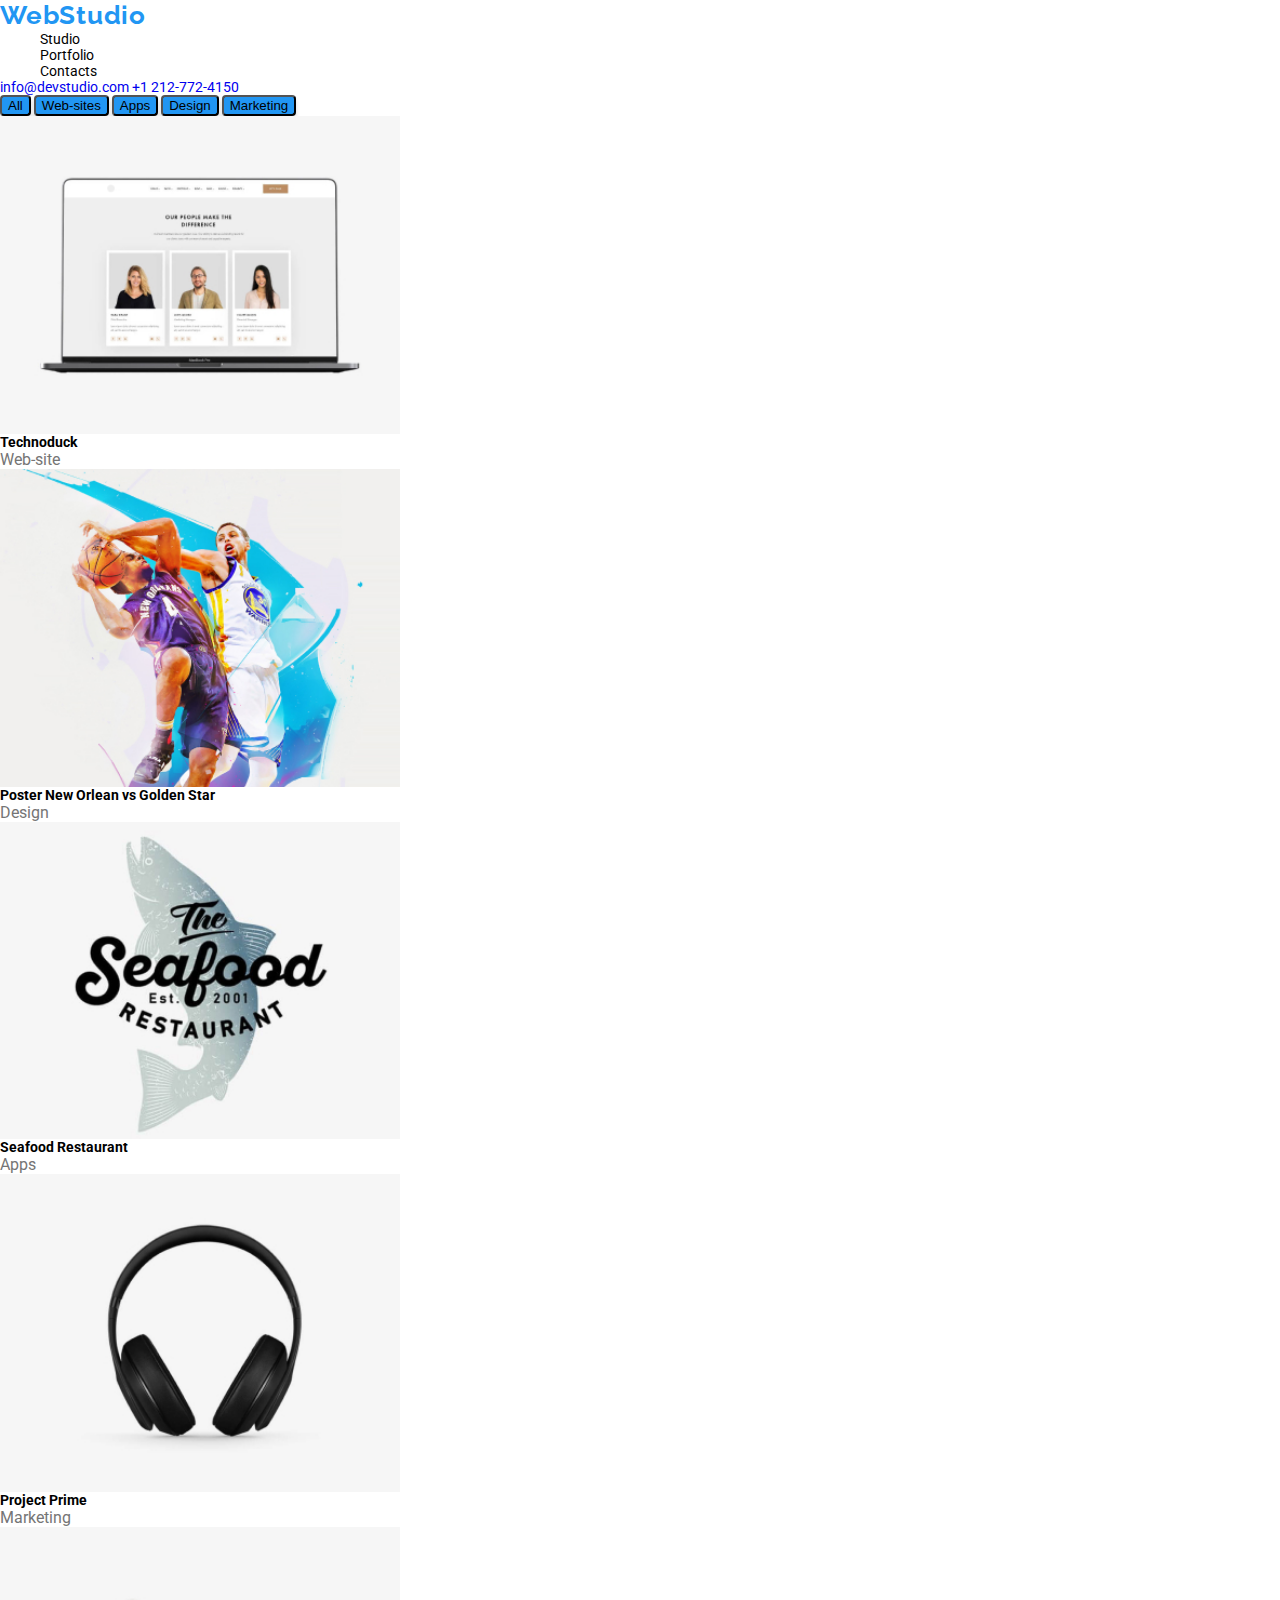
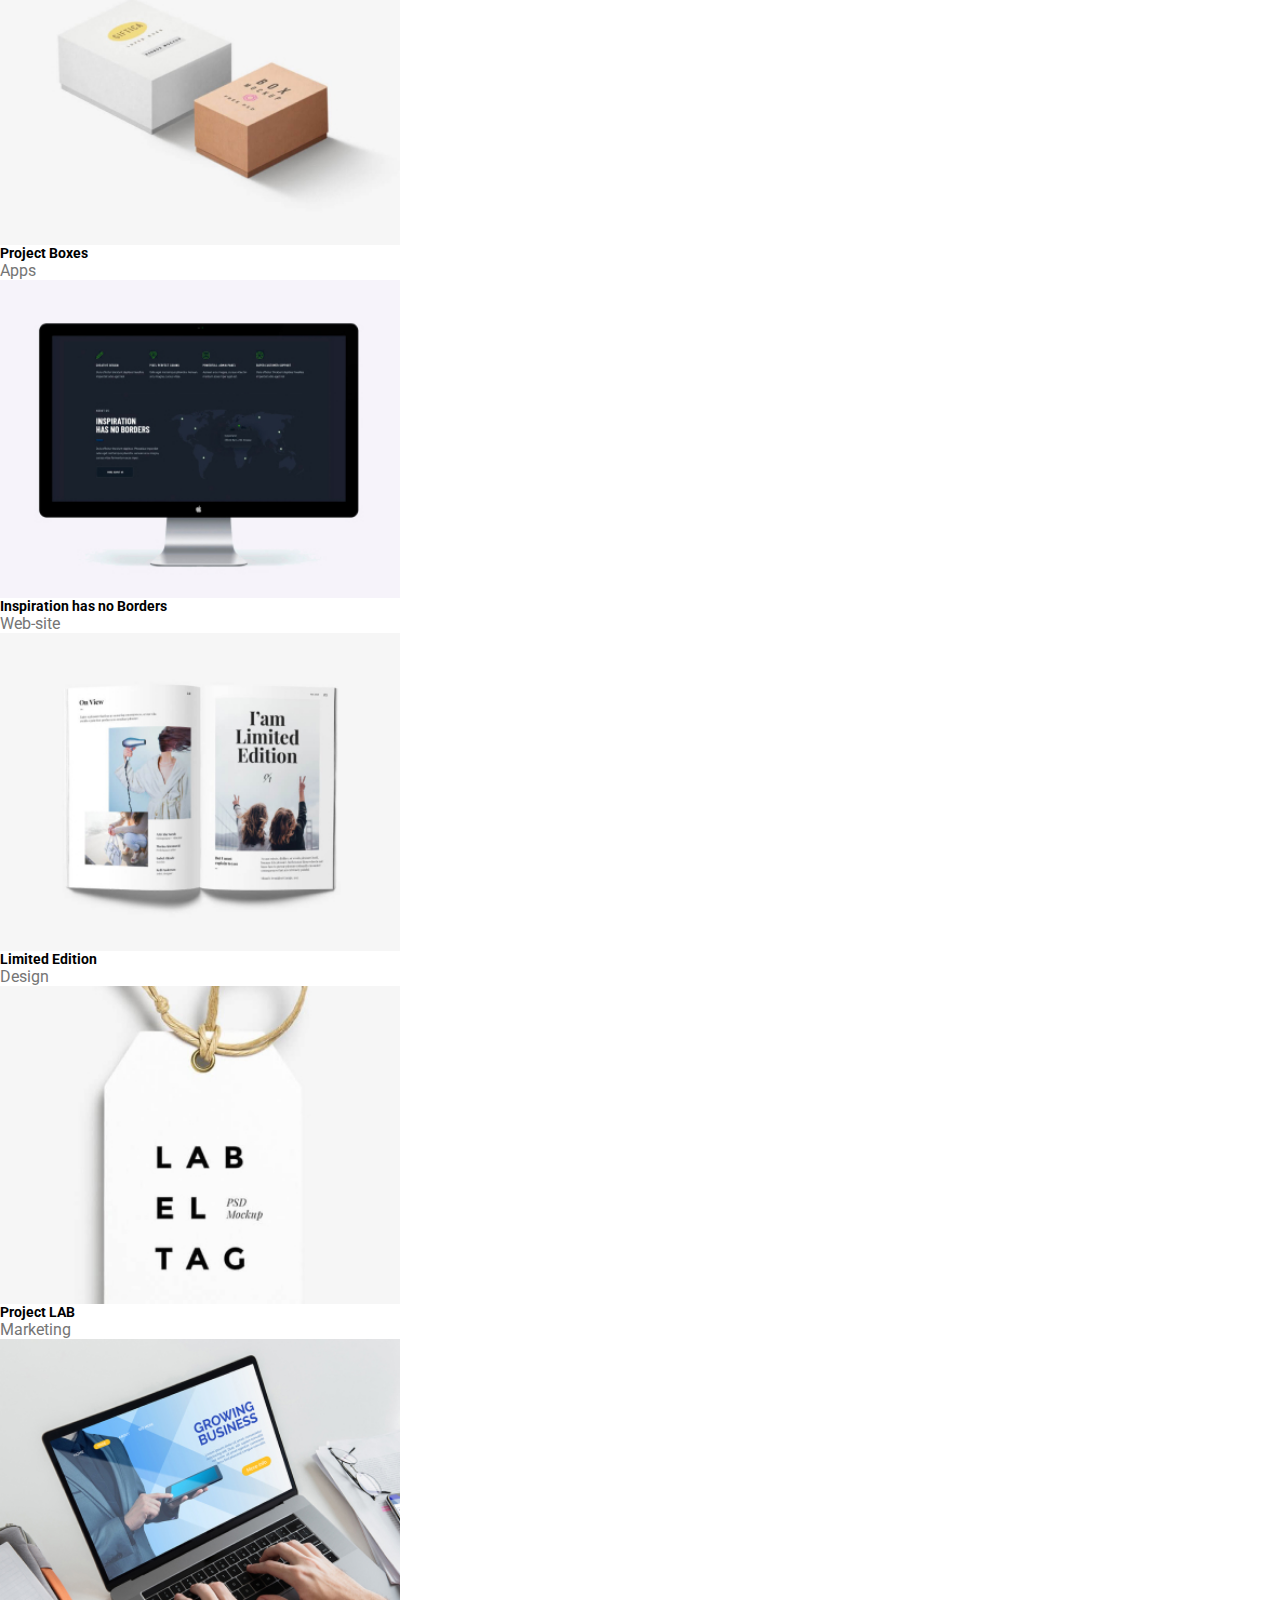
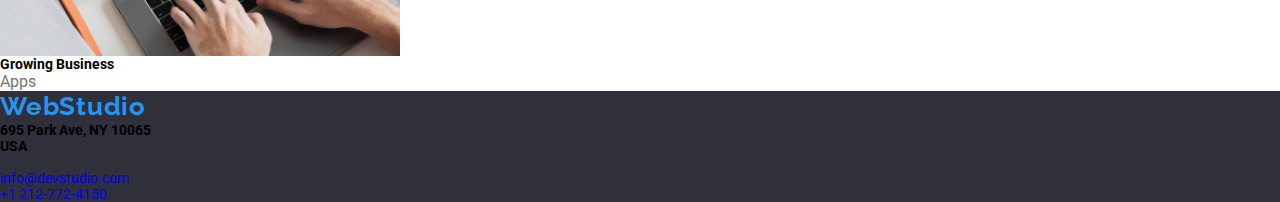
==== portfolio.html @ 4cac19c1 "homework2done" ====
<!DOCTYPE html>
<html lang="en">
  <head>
    <meta charset="UTF-8" />
    <meta http-equiv="X-UA-Compatible" content="IE=edge" />
    <meta name="viewport" content="width=device-width, initial-scale=1.0" />
    <link rel="stylesheet" href="style.css" />
    <title>Homework Project</title>
  </head>
  <body>
    <!--SECTION PORTFOLIO-->
    <header>
      <h3 class="logo">WebStudio</h3>
      <nav>
        <ul>
          <li><a href="studio.html"></a>Studio</li>
          <li><a href="portfolio.html"></a>Portfolio</li>
          <li><a href="contacts.html"></a>Contacts</li>
        </ul>
      </nav>
      <a href="mailto:info@devstudio.com">info@devstudio.com</a>
      <a href="tel:+12127724150">+1 212-772-4150</a>
    </header>
    <section>
      <div>
        <button>All</button>
        <button>Web-sites</button>
        <button>Apps</button>
        <button>Design</button>
        <button>Marketing</button>
      </div>
      <div>
        <img
          src="images/gallery1.jpg"
          alt="three people"
          width="400px"
          height="400px"
        />
        <h4>
          Technoduck<br />
          <span class="description">Web-site</span>
        </h4>
        <img
          src="images/gallery2.jpg"
          alt="two men play basketball"
          width="400px"
          height="400px"
        />
        <h4>
          Poster New Orlean vs Golden Star<br />
          <span class="description">Design</span>
        </h4>
        <img
          src="images/gallery3.jpg"
          alt="loggo Restaurant"
          width="400px"
          height="400px"
        />
        <h4>
          Seafood Restaurant <br />
          <span class="description">Apps</span>
        </h4>
        <img
          src="images/gallery4.jpg"
          alt="headphones"
          width="400px"
          height="400px"
        />
        <h4>
          Project Prime <br />
          <span class="description">Marketing</span>
        </h4>
        <img
          src="images/gallery5.jpg"
          alt="boxes"
          width="400px"
          height="400px"
        />
        <h4>
          Project Boxes <br />
          <span class="description">Apps</span>
        </h4>
        <img
          src="images/gallery6.jpg"
          alt="apple monitor"
          width="400px"
          height="400px"
        />
        <h4>
          Inspiration has no Borders<br />
          <span class="description">Web-site</span>
        </h4>
        <img
          src="images/gallery7.jpg"
          alt="open book"
          width="400px"
          height="400px"
        />
        <h4>
          Limited Edition<br />
          <span class="description">Design</span>
        </h4>
        <img
          src="images/gallery8.jpg"
          alt="label"
          width="400px"
          height="400px"
        />
        <h4>
          Project LAB<br />
          <span class="description">Marketing</span>
        </h4>
        <img
          src="images/gallery9.jpg"
          alt="a man types on his laptop"
          width="400px"
          height="400px"
        />
        <h4>
          Growing Business<br />
          <span class="description">Apps</span>
        </h4>
      </div>
    </section>

    <!--SECTION FOOTER-->
    <footer>
      <h3 class="logo">WebStudio</h3>
      <h4>
        695 Park Ave, NY 10065 <br />
        USA
      </h4>
      <br />
      <a href="mailto:info@devstudio.com">info@devstudio.com</a><br />
      <a href="tel:+12127724150">+1 212-772-4150</a>
    </footer>
  </body>
</html>
---- style.css ----
@import url("https://fonts.googleapis.com/css2?family=Raleway:wght@700&family=Roboto:wght@500&display=swap");

body {
  font-family: "Roboto", "sans-serif";
  font-weight: 400;
  font-size: 14px;
}

* {
  margin: 0;
}

img {
  display: block;
  max-width: 100%;
  height: auto;
}

a {
  text-decoration: none;
}

.logo {
  font-family: "Raleway";
  font-style: normal;
  font-weight: 700;
  font-size: 26px;
  line-height: 31px;
  letter-spacing: 0.03em;
  color: #2196f3;
}

.nav-bar {
  background: #2f303a;
}

li {
  list-style: none;
}

p {
  font-weight: 400;
  font-size: 14px;
  line-height: 24px;
  letter-spacing: 0.03em;
  color: #757575;
}

.title {
  font-size: 44px;
  line-height: 60px;
  text-align: center;
  letter-spacing: 0.06em;
  text-transform: uppercase;
  color: #ffffff;
}

button {
  background: #2196f3;
  box-shadow: 0px 4px 4px rgba(0, 0, 0, 0.15);
  border-radius: 4px;
}

footer {
  background: #2f303a;
}

.description {
  font-weight: 400;
  font-size: 16px;
  line-height: 19px;
  text-align: center;
  /* letter-spacing: 0.03em; */
  color: #757575;
}
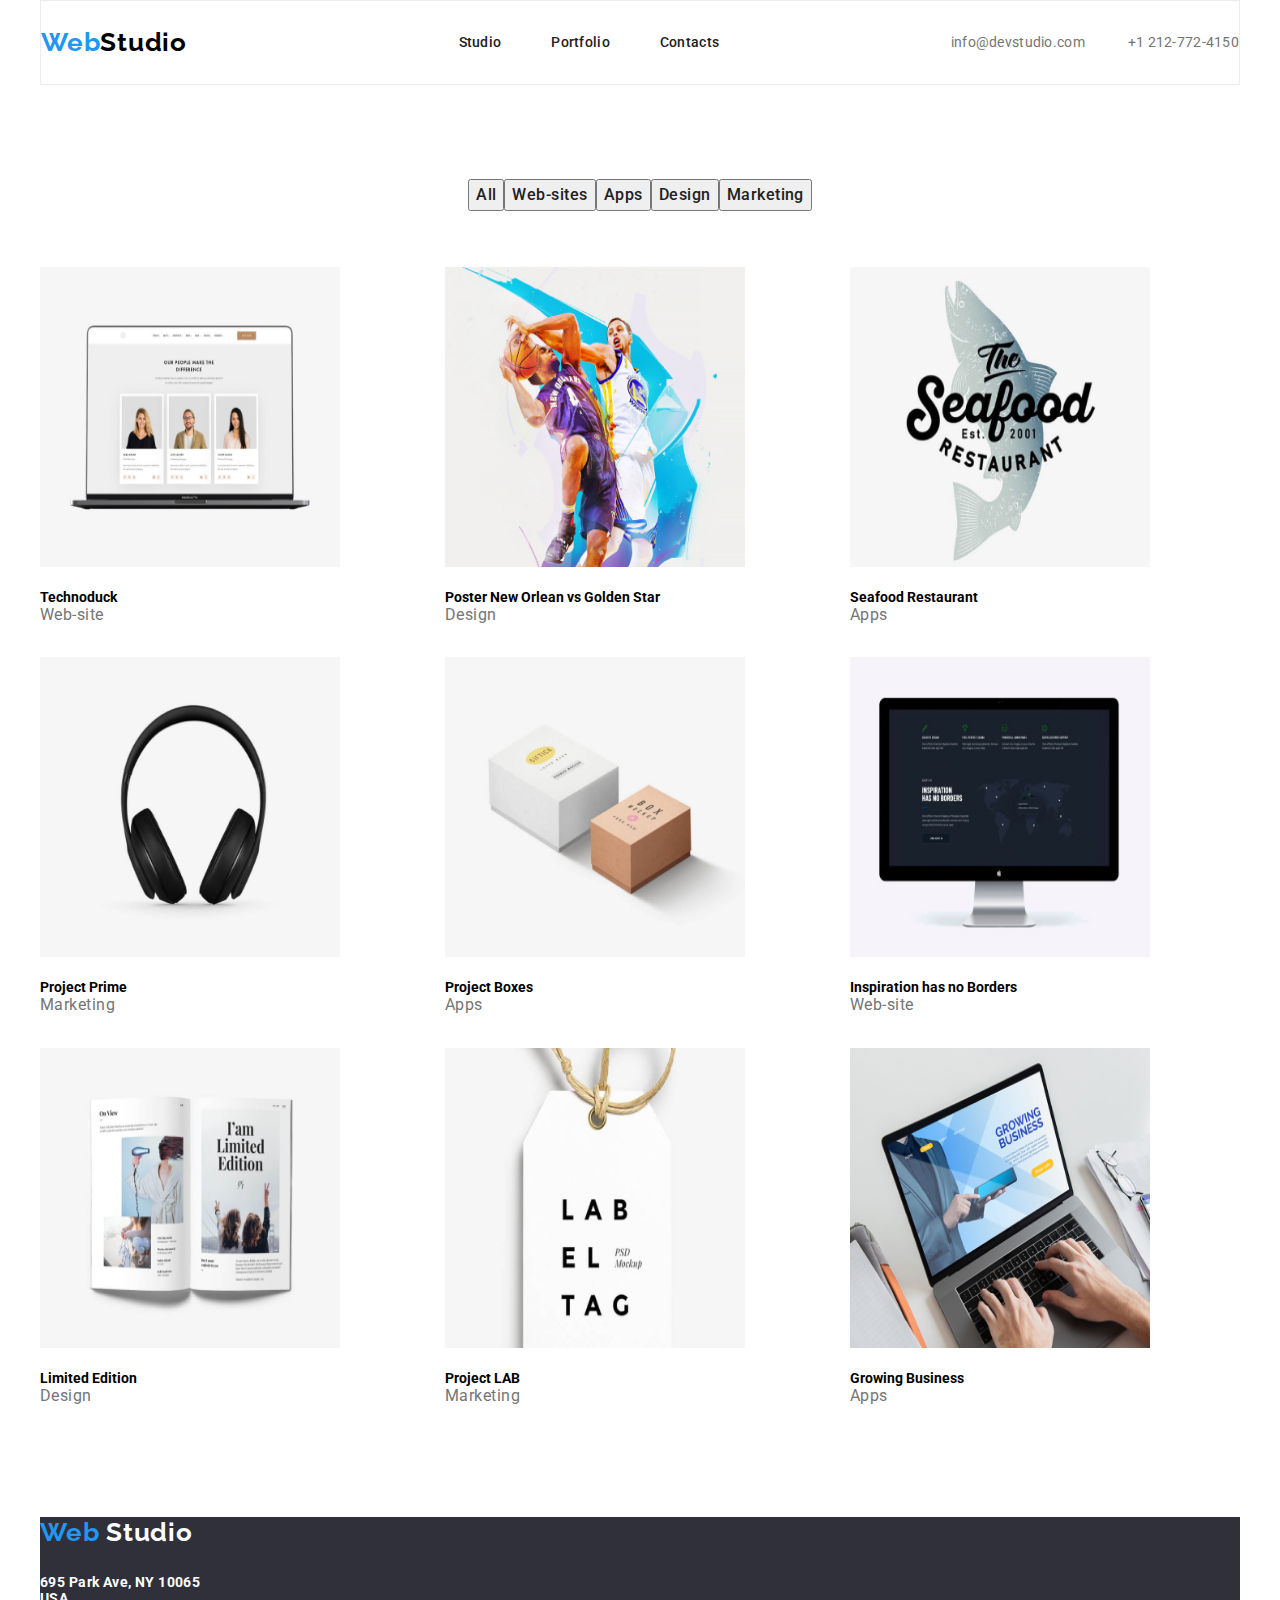
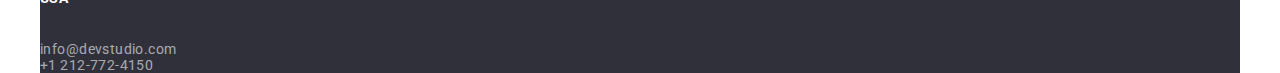
==== commit c70b7411: "homework3" ====
--- a/portfolio.html
+++ b/portfolio.html
@@ -4,135 +4,169 @@
     <meta charset="UTF-8" />
     <meta http-equiv="X-UA-Compatible" content="IE=edge" />
     <meta name="viewport" content="width=device-width, initial-scale=1.0" />
-    <link rel="stylesheet" href="style.css" />
+    <link
+      rel="stylesheet"
+      href="https://cdnjs.cloudflare.com/ajax/libs/modern-normalize/1.1.0/modern-normalize.min.css"
+    />
+    <link rel="stylesheet" href="css/styles.css" />
     <title>Homework Project</title>
   </head>
   <body>
-    <!--SECTION PORTFOLIO-->
-    <header>
-      <h3 class="logo">WebStudio</h3>
-      <nav>
-        <ul>
-          <li><a href="studio.html"></a>Studio</li>
-          <li><a href="portfolio.html"></a>Portfolio</li>
-          <li><a href="contacts.html"></a>Contacts</li>
-        </ul>
-      </nav>
-      <a href="mailto:info@devstudio.com">info@devstudio.com</a>
-      <a href="tel:+12127724150">+1 212-772-4150</a>
-    </header>
-    <section>
-      <div>
-        <button>All</button>
-        <button>Web-sites</button>
-        <button>Apps</button>
-        <button>Design</button>
-        <button>Marketing</button>
-      </div>
-      <div>
-        <img
-          src="images/gallery1.jpg"
-          alt="three people"
-          width="400px"
-          height="400px"
-        />
-        <h4>
-          Technoduck<br />
-          <span class="description">Web-site</span>
+    <!--HEADER-->
+    <div class="container">
+      <header class="global-header">
+        <h3 class="logo"><span class="web-studio">Web</span>Studio</h3>
+        <nav class="main-navigation">
+          <ul class="link-bar">
+            <li><a href="studio.html">Studio</a></li>
+            <li><a href="portfolio.html">Portfolio</a></li>
+            <li><a href="contacts.html">Contacts</a></li>
+          </ul>
+        </nav>
+        <div class="nav-bar-right">
+          <a href="mailto:info@devstudio.com">info@devstudio.com</a>
+          <a href="tel:+12127724150" class="phone">+1 212-772-4150</a>
+        </div>
+      </header>
+    </div>
+    <!--SECTION MAIN-->
+    <div class="container">
+      <main>
+        <div class="main-portfolio">
+          <button class="btn">All</button>
+          <button class="btn">Web-sites</button>
+          <button class="btn">Apps</button>
+          <button class="btn">Design</button>
+          <button class="btn">Marketing</button>
+        </div>
+        <div class="main-images-portfolio">
+          <div>
+            <img
+              src="images/gallery1.jpg"
+              alt="three people"
+              width="300px"
+              height="300px"
+              class="our-images"
+            />
+            <h4>
+              Technoduck<br />
+              <span class="description">Web-site</span>
+            </h4>
+          </div>
+          <div>
+            <img
+              src="images/gallery2.jpg"
+              alt="two men play basketball"
+              width="300px"
+              height="300px"
+            />
+            <h4>
+              Poster New Orlean vs Golden Star<br />
+              <span class="description">Design</span>
+            </h4>
+          </div>
+          <div>
+            <img
+              src="images/gallery3.jpg"
+              alt="loggo restaurant"
+              width="300px"
+              height="300px"
+            />
+            <h4>
+              Seafood Restaurant <br />
+              <span class="description">Apps</span>
+            </h4>
+          </div>
+          <div>
+            <img
+              src="images/gallery4.jpg"
+              alt="headphones"
+              width="300px"
+              height="300px"
+            />
+            <h4>
+              Project Prime <br />
+              <span class="description">Marketing</span>
+            </h4>
+          </div>
+          <div>
+            <img
+              src="images/gallery5.jpg"
+              alt="boxes"
+              width="300px"
+              height="300px"
+            />
+            <h4>
+              Project Boxes <br />
+              <span class="description">Apps</span>
+            </h4>
+          </div>
+          <div>
+            <img
+              src="images/gallery6.jpg"
+              alt="apple monitor"
+              width="300px"
+              height="300px"
+            />
+            <h4>
+              Inspiration has no Borders<br />
+              <span class="description">Web-site</span>
+            </h4>
+          </div>
+          <div>
+            <img
+              src="images/gallery7.jpg"
+              alt="open book"
+              width="300px"
+              height="300px"
+            />
+            <h4>
+              Limited Edition<br />
+              <span class="description">Design</span>
+            </h4>
+          </div>
+          <div>
+            <img
+              src="images/gallery8.jpg"
+              alt="label"
+              width="300px"
+              height="300px"
+            />
+            <h4>
+              Project LAB<br />
+              <span class="description">Marketing</span>
+            </h4>
+          </div>
+          <div>
+            <img
+              src="images/gallery9.jpg"
+              alt="a man types on his laptop"
+              width="300px"
+              height="300px"
+            />
+            <h4>
+              Growing Business<br />
+              <span class="description">Apps</span>
+            </h4>
+          </div>
+        </div>
+      </main>
+    </div>
+    <!--SECTION FOOTER-->
+    <div class="container">
+      <footer class="footer">
+        <h3 class="logo">
+          <span class="web-studio">Web</span>
+          <span class="studio-footer">Studio</span>
+        </h3>
+        <h4 class="adress">
+          695 Park Ave, NY 10065 <br />
+          USA
         </h4>
-        <img
-          src="images/gallery2.jpg"
-          alt="two men play basketball"
-          width="400px"
-          height="400px"
-        />
-        <h4>
-          Poster New Orlean vs Golden Star<br />
-          <span class="description">Design</span>
-        </h4>
-        <img
-          src="images/gallery3.jpg"
-          alt="loggo Restaurant"
-          width="400px"
-          height="400px"
-        />
-        <h4>
-          Seafood Restaurant <br />
-          <span class="description">Apps</span>
-        </h4>
-        <img
-          src="images/gallery4.jpg"
-          alt="headphones"
-          width="400px"
-          height="400px"
-        />
-        <h4>
-          Project Prime <br />
-          <span class="description">Marketing</span>
-        </h4>
-        <img
-          src="images/gallery5.jpg"
-          alt="boxes"
-          width="400px"
-          height="400px"
-        />
-        <h4>
-          Project Boxes <br />
-          <span class="description">Apps</span>
-        </h4>
-        <img
-          src="images/gallery6.jpg"
-          alt="apple monitor"
-          width="400px"
-          height="400px"
-        />
-        <h4>
-          Inspiration has no Borders<br />
-          <span class="description">Web-site</span>
-        </h4>
-        <img
-          src="images/gallery7.jpg"
-          alt="open book"
-          width="400px"
-          height="400px"
-        />
-        <h4>
-          Limited Edition<br />
-          <span class="description">Design</span>
-        </h4>
-        <img
-          src="images/gallery8.jpg"
-          alt="label"
-          width="400px"
-          height="400px"
-        />
-        <h4>
-          Project LAB<br />
-          <span class="description">Marketing</span>
-        </h4>
-        <img
-          src="images/gallery9.jpg"
-          alt="a man types on his laptop"
-          width="400px"
-          height="400px"
-        />
-        <h4>
-          Growing Business<br />
-          <span class="description">Apps</span>
-        </h4>
-      </div>
-    </section>
-
-    <!--SECTION FOOTER-->
-    <footer>
-      <h3 class="logo">WebStudio</h3>
-      <h4>
-        695 Park Ave, NY 10065 <br />
-        USA
-      </h4>
-      <br />
-      <a href="mailto:info@devstudio.com">info@devstudio.com</a><br />
-      <a href="tel:+12127724150">+1 212-772-4150</a>
-    </footer>
+        <br />
+        <a href="mailto:info@devstudio.com">info@devstudio.com</a><br />
+        <a href="tel:+12127724150">+1 212-772-4150</a>
+      </footer>
+    </div>
   </body>
 </html>
--- a/css/styles.css
+++ b/css/styles.css
@@ -0,0 +1,246 @@
+@import url("https://fonts.googleapis.com/css2?family=Raleway:wght@700&family=Roboto:wght@400;500;700;900&display=swap");
+
+:root {
+  --text-font-family: "Roboto", sans-serif;
+  --link-color: #212121;
+  --description-color: #757575;
+}
+
+.container {
+  max-width: 1200px;
+  margin: 0 auto;
+}
+
+body {
+  font-family: var(--text-font-family);
+  font-size: 14px;
+}
+
+.global-header {
+  display: flex;
+  align-items: center;
+  justify-content: space-between;
+  background: #ffffff;
+  border: 1px solid #ececec;
+}
+
+.main-navigation .link-bar {
+  display: flex;
+  gap: 50px;
+}
+
+.web-studio {
+  color: #2196f3;
+}
+
+.logo {
+  font-family: "Raleway";
+  font-weight: 700;
+  font-size: 26px;
+  line-height: 31px;
+  letter-spacing: 0.03em;
+}
+
+.hero-section {
+  background: #2f303a;
+  display: flex;
+  flex-direction: column;
+  align-items: center;
+  margin-bottom: 94px;
+}
+
+.global-header .main-navigation a {
+  color: var(--link-color);
+  font-size: 14px;
+  font-weight: 500;
+  line-height: 16px;
+  letter-spacing: 0.02em;
+  text-decoration: none;
+}
+
+.global-header .main-navigation a:hover,
+.global-header .main-navigation a:focus {
+  color: #2196f3;
+}
+
+.main-navigation {
+  display: flex;
+  justify-content: space-between;
+}
+
+.main-description ul {
+  display: flex;
+  justify-content: space-around;
+}
+
+.global-header .nav-bar-right a {
+  color: var(--description-color);
+  letter-spacing: 0.02em;
+  font-size: 14px;
+  line-height: 16px;
+  text-decoration: none;
+}
+
+.global-header .nav-bar-right a:hover,
+.global-header .nav-bar-right a:focus {
+  color: #2196f3;
+}
+
+.main-description h4 {
+  font-weight: 700;
+  font-size: 14px;
+  line-height: 16px;
+  letter-spacing: 0.03em;
+  text-transform: uppercase;
+  color: #212121;
+}
+
+.main-description {
+  margin-top: 94px;
+  margin-bottom: 94px;
+}
+
+.main-images-flex {
+  display: flex;
+  justify-content: space-around;
+}
+
+.main-images li + li {
+  margin-left: 30px;
+}
+
+ul {
+  list-style: none;
+}
+
+h2 {
+  font-weight: 700;
+  font-size: 36px;
+  line-height: 42px;
+  text-align: center;
+  letter-spacing: 0.03em;
+  color: #212121;
+}
+
+p {
+  font-weight: 400;
+  font-size: 14px;
+  line-height: 24px;
+  letter-spacing: 0.03em;
+  color: #757575;
+}
+
+.description {
+  font-weight: 400;
+  font-size: 16px;
+  line-height: 19px;
+  text-align: center;
+  letter-spacing: 0.03em;
+  color: var(--description-color);
+}
+
+.team {
+  font-weight: 500;
+  font-size: 16px;
+  line-height: 19px;
+  text-align: center;
+  letter-spacing: 0.03em;
+  color: #212121;
+}
+
+.our-team {
+  background: #f5f4fa;
+  padding-top: 94px;
+}
+
+.our-team-flex {
+  display: flex;
+  margin-top: 50px;
+  margin-bottom: 94px;
+}
+
+.our-team li + li {
+  margin-left: 30px;
+}
+
+.section-heading {
+  color: #ffffff;
+  font-size: 44px;
+  line-height: 60px;
+  text-align: center;
+  letter-spacing: 0.06em;
+  margin-bottom: 30px;
+  margin-top: 200px;
+}
+
+.main-images-flex {
+  margin-top: 50px;
+  margin-bottom: 94px;
+}
+
+.phone {
+  padding-left: 40px;
+}
+
+.main-btn {
+  line-height: 30px;
+  font-size: 16px;
+  letter-spacing: 0.06em;
+  color: #ffffff;
+  background: #2196f3;
+  border-radius: 4px;
+  padding: 10px 20px;
+  border: unset;
+  margin-bottom: 200px;
+}
+
+.footer {
+  background: #2f303a;
+}
+
+.footer .adress {
+  font-size: 14px;
+  line-height: 16px;
+  letter-spacing: 0.03em;
+  color: #ffffff;
+}
+
+.footer .studio-footer {
+  color: #ffffff;
+}
+
+.footer a {
+  font-size: 14px;
+  line-height: 16px;
+  letter-spacing: 0.03em;
+  color: rgba(255, 255, 255, 0.6);
+  text-decoration: none;
+}
+
+/* Section Portfolio */
+
+.main-portfolio {
+  display: flex;
+  justify-content: center;
+  margin-top: 94px;
+}
+
+.btn {
+  font-weight: 500;
+  font-size: 16px;
+  line-height: 26px;
+  letter-spacing: 0.03em;
+  color: #212121;
+}
+
+.btn:hover {
+  background: #2196f3;
+}
+
+.main-images-portfolio {
+  display: grid;
+  gap: 15px;
+  grid-template-columns: repeat(3, 1fr);
+  margin-top: 56px;
+  margin-bottom: 94px;
+}
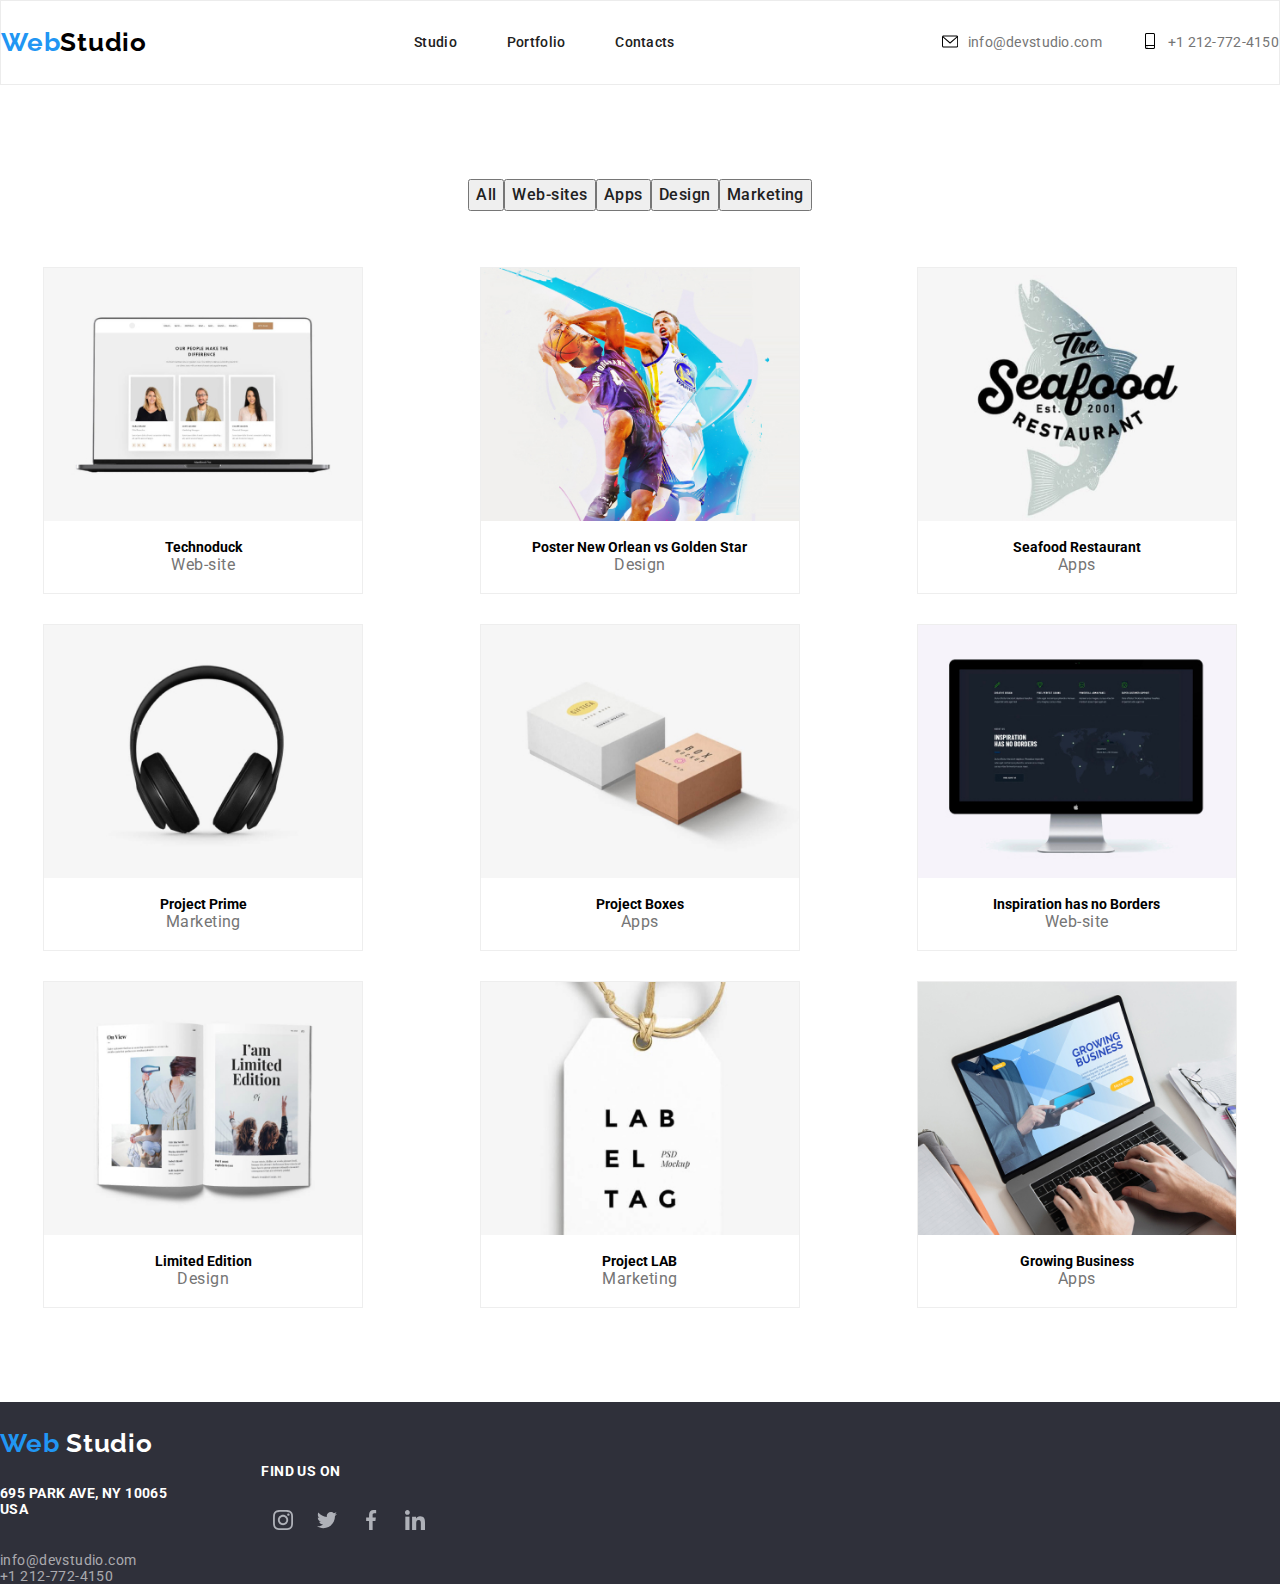
==== commit 461e2add: "homework4" ====
--- a/portfolio.html
+++ b/portfolio.html
@@ -24,8 +24,26 @@
           </ul>
         </nav>
         <div class="nav-bar-right">
-          <a href="mailto:info@devstudio.com">info@devstudio.com</a>
-          <a href="tel:+12127724150" class="phone">+1 212-772-4150</a>
+          <div class="nav-bar-right-mail">
+            <div class="mail-right">
+              <svg class="icon-mail">
+                <use href="./icons/symbol-defs.svg#icon-mail"></use>
+              </svg>
+            </div>
+            <div>
+              <a href="mailto:info@devstudio.com">info@devstudio.com</a>
+            </div>
+          </div>
+          <div class="nav-bar-right-phone">
+            <div>
+              <svg class="icon-mail">
+                <use href="./icons/symbol-defs.svg#icon-phone"></use>
+              </svg>
+            </div>
+            <div class="right-phone">
+              <a href="tel:+12127724150" class="phone">+1 212-772-4150</a>
+            </div>
+          </div>
         </div>
       </header>
     </div>
@@ -40,111 +58,93 @@
           <button class="btn">Marketing</button>
         </div>
         <div class="main-images-portfolio">
-          <div>
+          <div class="card">
             <img
+              class="card-images"
               src="images/gallery1.jpg"
               alt="three people"
-              width="300px"
-              height="300px"
-              class="our-images"
             />
-            <h4>
+            <h4 class="card-heading">
               Technoduck<br />
               <span class="description">Web-site</span>
             </h4>
           </div>
-          <div>
+          <div class="card">
             <img
+              class="card-images"
               src="images/gallery2.jpg"
               alt="two men play basketball"
-              width="300px"
-              height="300px"
             />
-            <h4>
+            <h4 class="card-heading">
               Poster New Orlean vs Golden Star<br />
               <span class="description">Design</span>
             </h4>
           </div>
-          <div>
+          <div class="card">
             <img
+              class="card-images"
               src="images/gallery3.jpg"
               alt="loggo restaurant"
-              width="300px"
-              height="300px"
             />
-            <h4>
+            <h4 class="card-heading">
               Seafood Restaurant <br />
               <span class="description">Apps</span>
             </h4>
           </div>
-          <div>
+          <div class="card">
             <img
+              class="card-images"
               src="images/gallery4.jpg"
               alt="headphones"
-              width="300px"
-              height="300px"
             />
-            <h4>
+            <h4 class="card-heading">
               Project Prime <br />
               <span class="description">Marketing</span>
             </h4>
           </div>
-          <div>
-            <img
-              src="images/gallery5.jpg"
-              alt="boxes"
-              width="300px"
-              height="300px"
-            />
-            <h4>
+          <div class="card">
+            <img class="card-images" src="images/gallery5.jpg" alt="boxes" />
+            <h4 class="card-heading">
               Project Boxes <br />
               <span class="description">Apps</span>
             </h4>
           </div>
-          <div>
+          <div class="card">
             <img
+              class="card-images"
               src="images/gallery6.jpg"
               alt="apple monitor"
-              width="300px"
-              height="300px"
             />
-            <h4>
+            <h4 class="card-heading">
               Inspiration has no Borders<br />
               <span class="description">Web-site</span>
             </h4>
           </div>
-          <div>
+          <div class="card">
             <img
+              class="card-images"
               src="images/gallery7.jpg"
               alt="open book"
-              width="300px"
-              height="300px"
             />
-            <h4>
+            <h4 class="card-heading">
               Limited Edition<br />
               <span class="description">Design</span>
             </h4>
           </div>
-          <div>
-            <img
-              src="images/gallery8.jpg"
-              alt="label"
-              width="300px"
-              height="300px"
-            />
-            <h4>
+          <div class="card">
+            <img class="card-images" src="images/gallery8.jpg" alt="label" />
+            <h4 class="card-heading">
               Project LAB<br />
               <span class="description">Marketing</span>
             </h4>
           </div>
-          <div>
+          <div class="card">
             <img
+              class="card-images"
               src="images/gallery9.jpg"
               alt="a man types on his laptop"
-              width="300px"
-              height="300px"
             />
-            <h4>
+            <h4 class="card-heading">
               Growing Business<br />
               <span class="description">Apps</span>
             </h4>
@@ -155,17 +155,44 @@
     <!--SECTION FOOTER-->
     <div class="container">
       <footer class="footer">
-        <h3 class="logo">
-          <span class="web-studio">Web</span>
-          <span class="studio-footer">Studio</span>
-        </h3>
-        <h4 class="adress">
-          695 Park Ave, NY 10065 <br />
-          USA
-        </h4>
-        <br />
-        <a href="mailto:info@devstudio.com">info@devstudio.com</a><br />
-        <a href="tel:+12127724150">+1 212-772-4150</a>
+        <div class="adress-footer">
+          <h3 class="logo">
+            <span class="web-studio">Web</span>
+            <span class="studio-footer">Studio</span>
+          </h3>
+          <h4 class="adress">
+            695 Park Ave, NY 10065 <br />
+            USA
+          </h4>
+          <br />
+          <a href="mailto:info@devstudio.com">info@devstudio.com</a><br />
+          <a href="tel:+12127724150">+1 212-772-4150</a>
+        </div>
+        <div class="social">
+          <h4>Find us on</h4>
+          <div class="icons-list-footer">
+            <a href="http://instagram.com" class="icon" aria-label="instagram">
+              <svg>
+                <use href="./icons/symbol-defs.svg#icon-instagram"></use>
+              </svg>
+            </a>
+            <a href="http://twitter.com" class="icon" aria-label="twitter">
+              <svg>
+                <use href="./icons/symbol-defs.svg#icon-twitter"></use>
+              </svg>
+            </a>
+            <a href="http://facebook.com" class="icon" aria-label="facebook">
+              <svg>
+                <use href="./icons/symbol-defs.svg#icon-facebook"></use>
+              </svg>
+            </a>
+            <a href="http://linkedin.com" class="icon" aria-label="linkedin">
+              <svg>
+                <use href="./icons/symbol-defs.svg#icon-linkedin"></use>
+              </svg>
+            </a>
+          </div>
+        </div>
       </footer>
     </div>
   </body>
--- a/css/styles.css
+++ b/css/styles.css
@@ -7,7 +7,7 @@
 }
 
 .container {
-  max-width: 1200px;
+  max-width: 1600px;
   margin: 0 auto;
 }
 
@@ -16,6 +16,7 @@
   font-size: 14px;
 }
 
+/* Section HEADER */
 .global-header {
   display: flex;
   align-items: center;
@@ -63,16 +64,6 @@
   color: #2196f3;
 }
 
-.main-navigation {
-  display: flex;
-  justify-content: space-between;
-}
-
-.main-description ul {
-  display: flex;
-  justify-content: space-around;
-}
-
 .global-header .nav-bar-right a {
   color: var(--description-color);
   letter-spacing: 0.02em;
@@ -86,82 +77,89 @@
   color: #2196f3;
 }
 
-.main-description h4 {
-  font-weight: 700;
-  font-size: 14px;
-  line-height: 16px;
-  letter-spacing: 0.03em;
-  text-transform: uppercase;
-  color: #212121;
-}
-
-.main-description {
-  margin-top: 94px;
-  margin-bottom: 94px;
-}
-
-.main-images-flex {
+.nav-bar-right {
+  display: flex;
+}
+
+.nav-bar-right-mail {
+  display: flex;
+  align-items: center;
+}
+
+.nav-bar-right-phone {
+  display: flex;
+  align-items: center;
+  margin-left: 40px;
+}
+
+.right-phone {
+  margin-left: 10px;
+}
+
+.icons-list {
+  display: flex;
+  gap: 10px;
+  margin-top: 16px;
+  justify-content: center;
+  padding-bottom: 30px;
+}
+
+.nav-bar-right .icon-mail:hover {
+  color: #2196f3;
+}
+
+.icon-mail {
+  height: 16px;
+  width: 16px;
+}
+
+.mail-right {
+  margin-right: 10px;
+}
+
+.icons-list .icon {
+  width: 44px;
+  height: 44px;
+  display: flex;
+  align-items: center;
+  justify-content: center;
+}
+
+.icons-list .icon:hover {
+  border-radius: 50%;
+  background-color: #2196f3;
+}
+
+.icon-regular-customers {
+  border: 1px solid #afb1b8;
+  border-radius: 4px;
+}
+
+.icons-description {
+  border-radius: 4px;
+  background: #f5f4fa;
+}
+
+.icon-customers {
+  width: 170px;
+  height: 92px;
+}
+
+.regular-customers ul {
   display: flex;
   justify-content: space-around;
 }
 
-.main-images li + li {
-  margin-left: 30px;
-}
-
-ul {
-  list-style: none;
-}
-
-h2 {
-  font-weight: 700;
-  font-size: 36px;
-  line-height: 42px;
-  text-align: center;
-  letter-spacing: 0.03em;
-  color: #212121;
-}
-
-p {
-  font-weight: 400;
-  font-size: 14px;
-  line-height: 24px;
-  letter-spacing: 0.03em;
-  color: #757575;
-}
-
-.description {
-  font-weight: 400;
-  font-size: 16px;
-  line-height: 19px;
-  text-align: center;
-  letter-spacing: 0.03em;
-  color: var(--description-color);
-}
-
-.team {
-  font-weight: 500;
-  font-size: 16px;
-  line-height: 19px;
-  text-align: center;
-  letter-spacing: 0.03em;
-  color: #212121;
-}
-
-.our-team {
-  background: #f5f4fa;
+.regular-customers {
   padding-top: 94px;
-}
-
-.our-team-flex {
-  display: flex;
-  margin-top: 50px;
-  margin-bottom: 94px;
-}
-
-.our-team li + li {
-  margin-left: 30px;
-}
+  padding-bottom: 94px;
+}
+.regular-customers .icon-regular-customers:hover {
+  border: 1px solid #2196f3;
+  border-radius: 4px;
+}
+
+/* Section MAIN */
 
 .section-heading {
   color: #ffffff;
@@ -173,15 +171,6 @@
   margin-top: 200px;
 }
 
-.main-images-flex {
-  margin-top: 50px;
-  margin-bottom: 94px;
-}
-
-.phone {
-  padding-left: 40px;
-}
-
 .main-btn {
   line-height: 30px;
   font-size: 16px;
@@ -194,8 +183,99 @@
   margin-bottom: 200px;
 }
 
+.main-description ul {
+  display: flex;
+  justify-content: space-around;
+}
+
+.main-description h4 {
+  font-weight: 700;
+  font-size: 14px;
+  line-height: 16px;
+  letter-spacing: 0.03em;
+  text-transform: uppercase;
+  color: #212121;
+}
+
+.main-description {
+  margin-top: 94px;
+  margin-bottom: 94px;
+}
+
+.main-images-flex {
+  display: flex;
+  justify-content: space-around;
+  margin-top: 50px;
+  margin-bottom: 94px;
+}
+
+ul {
+  list-style: none;
+  padding-inline-start: 0px;
+}
+
+h2 {
+  font-weight: 700;
+  font-size: 36px;
+  line-height: 42px;
+  text-align: center;
+  letter-spacing: 0.03em;
+  color: #212121;
+  margin-bottom: 50px;
+}
+
+p {
+  font-weight: 400;
+  font-size: 14px;
+  line-height: 24px;
+  letter-spacing: 0.03em;
+  color: #757575;
+}
+
+.description {
+  font-weight: 400;
+  font-size: 16px;
+  line-height: 19px;
+  text-align: center;
+  letter-spacing: 0.03em;
+  color: var(--description-color);
+}
+
+.team {
+  font-weight: 500;
+  font-size: 16px;
+  line-height: 19px;
+  text-align: center;
+  letter-spacing: 0.03em;
+  color: #212121;
+}
+
+.our-team {
+  background: #f5f4fa;
+  padding-top: 94px;
+}
+
+.our-team-flex .icons-list svg {
+  width: 20px;
+  height: 20px;
+}
+
+.our-team-flex {
+  display: flex;
+  justify-content: space-around;
+  padding-bottom: 94px;
+}
+
+.our-team li + li {
+  margin-left: 30px;
+}
+
+/* Section FOOTER */
+
 .footer {
   background: #2f303a;
+  display: flex;
+  align-items: center;
 }
 
 .footer .adress {
@@ -215,6 +295,43 @@
   letter-spacing: 0.03em;
   color: rgba(255, 255, 255, 0.6);
   text-decoration: none;
+}
+
+.footer h4 {
+  font-size: 14px;
+  line-height: 16px;
+  letter-spacing: 0.03em;
+  text-transform: uppercase;
+  color: #ffffff;
+}
+
+.footer .icons-list-footer svg {
+  height: 20px;
+  width: 20px;
+}
+
+.icons-list-footer {
+  display: flex;
+
+  margin-top: 16px;
+  justify-content: center;
+}
+
+.icons-list-footer .icon {
+  width: 44px;
+  height: 44px;
+  display: flex;
+  align-items: center;
+  justify-content: center;
+}
+
+.icons-list-footer .icon:hover {
+  border-radius: 50%;
+  background-color: #2196f3;
+}
+
+.social {
+  margin-left: 94px;
 }
 
 /* Section Portfolio */
@@ -235,12 +352,40 @@
 
 .btn:hover {
   background: #2196f3;
+  box-shadow: 0px 3px 1px rgba(0, 0, 0, 0.1), 0px 1px 2px rgba(0, 0, 0, 0.08),
+    0px 2px 2px rgba(0, 0, 0, 0.12);
+  border-radius: 4px;
 }
 
 .main-images-portfolio {
   display: grid;
-  gap: 15px;
+  gap: 30px;
   grid-template-columns: repeat(3, 1fr);
   margin-top: 56px;
   margin-bottom: 94px;
-}
+  justify-items: center;
+}
+.main-images-portfolio .card:hover {
+  background: #ffffff;
+  border: 1px solid #eeeeee;
+  box-shadow: 0px 1px 1px rgba(0, 0, 0, 0.12), 0px 4px 4px rgba(0, 0, 0, 0.06),
+    1px 4px 6px rgba(0, 0, 0, 0.16);
+}
+
+.card {
+  max-width: 320px;
+  overflow: hidden;
+  background-color: white;
+  border: 1px solid #eeeeee;
+}
+
+.card-images {
+  max-width: 100%;
+  display: block;
+}
+
+.card-heading {
+  display: flex;
+  flex-direction: column;
+  align-items: center;
+}
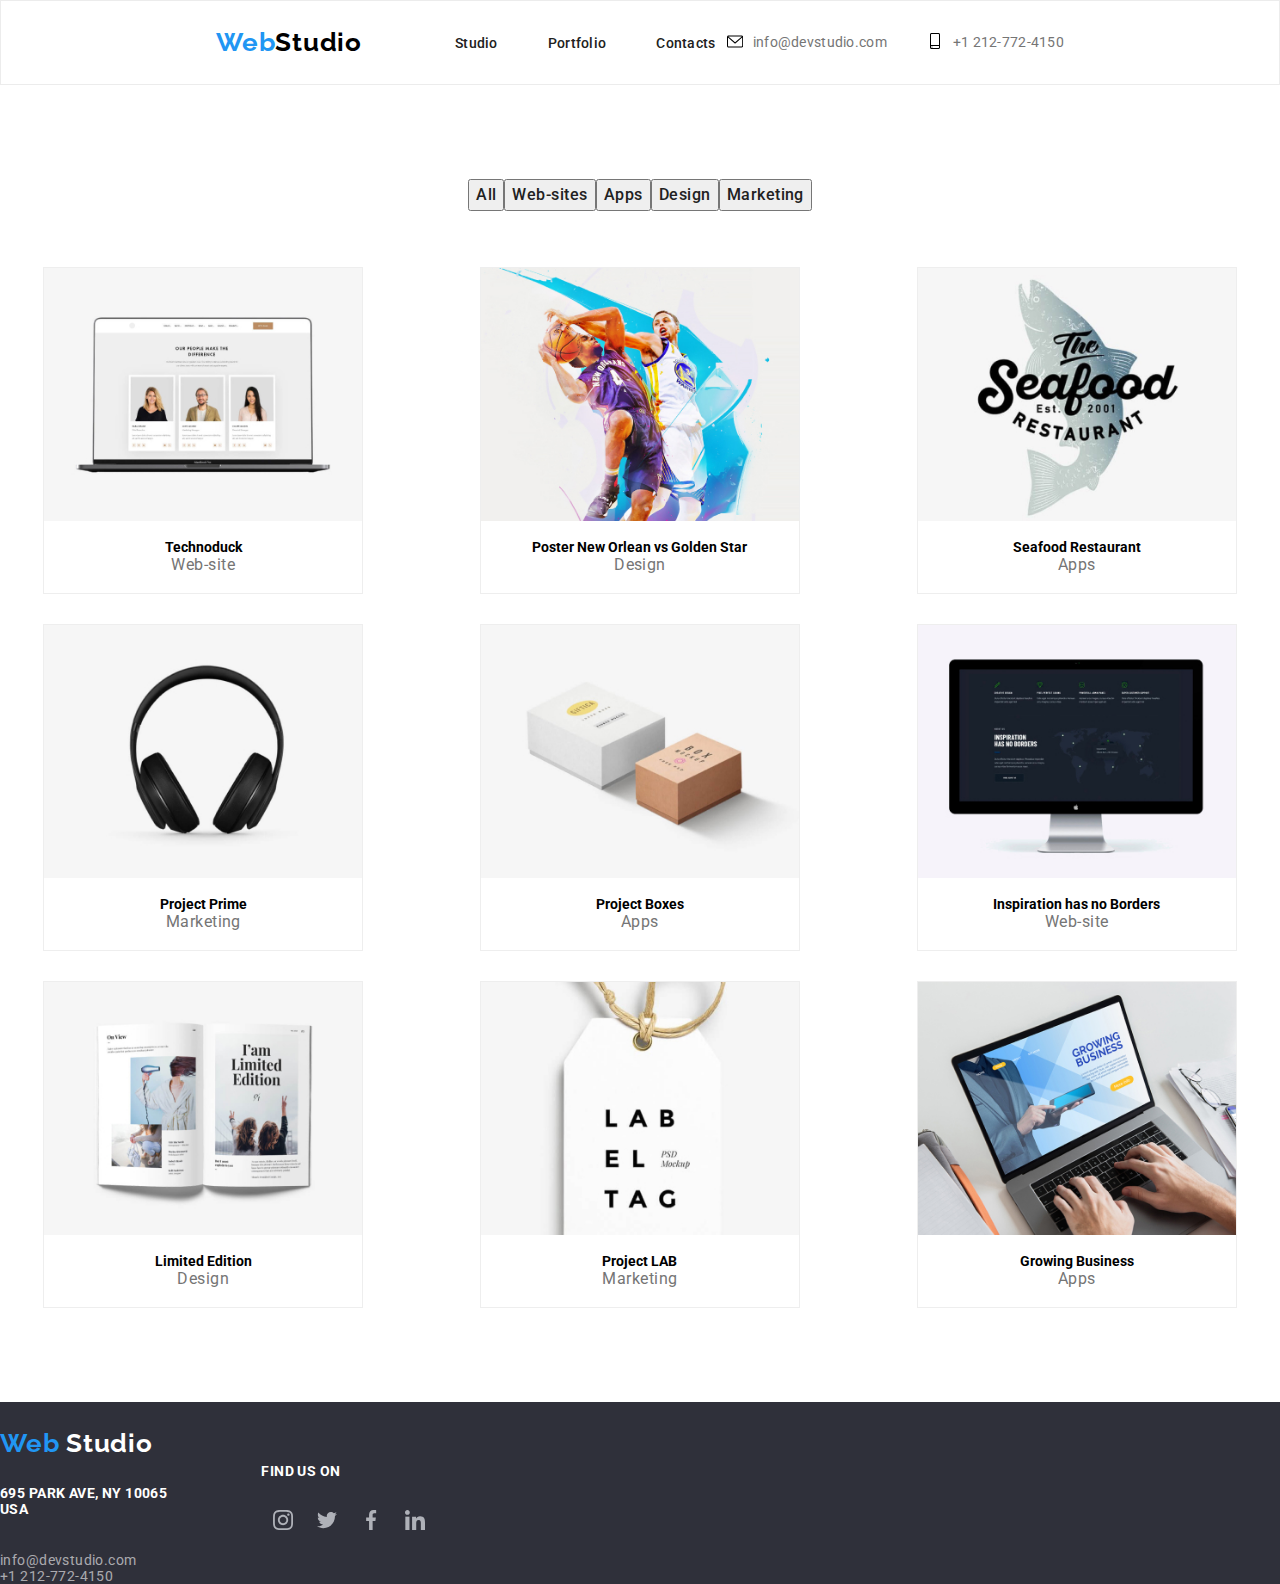
==== commit 32bc2988: "homework4modified" ====
--- a/portfolio.html
+++ b/portfolio.html
@@ -15,12 +15,19 @@
     <!--HEADER-->
     <div class="container">
       <header class="global-header">
-        <h3 class="logo"><span class="web-studio">Web</span>Studio</h3>
         <nav class="main-navigation">
+          <h3 class="logo"><span class="web-studio">Web</span>Studio</h3>
+
           <ul class="link-bar">
-            <li><a href="studio.html">Studio</a></li>
-            <li><a href="portfolio.html">Portfolio</a></li>
-            <li><a href="contacts.html">Contacts</a></li>
+            <li class="nav-bar-item">
+              <a class="nav-bar-link current-page" href="studio.html">Studio</a>
+            </li>
+            <li class="nav-bar-item">
+              <a class="nav-bar-link" href="portfolio.html">Portfolio</a>
+            </li>
+            <li class="nav-bar-item">
+              <a class="nav-bar-link" href="contacts.html">Contacts</a>
+            </li>
           </ul>
         </nav>
         <div class="nav-bar-right">
--- a/css/styles.css
+++ b/css/styles.css
@@ -17,6 +17,7 @@
 }
 
 /* Section HEADER */
+
 .global-header {
   display: flex;
   align-items: center;
@@ -25,9 +26,17 @@
   border: 1px solid #ececec;
 }
 
-.main-navigation .link-bar {
-  display: flex;
+.link-bar {
+  display: flex;
+  padding-left: 93px;
+  margin: 0;
   gap: 50px;
+}
+
+.main-navigation {
+  display: flex;
+  align-items: center;
+  margin-left: 215px;
 }
 
 .web-studio {
@@ -43,21 +52,25 @@
 }
 
 .hero-section {
-  background: #2f303a;
+  background-image: linear-gradient(
+      rgba(25, 28, 38, 0.2),
+      rgba(25, 28, 38, 0.2)
+    ),
+    url("/images/image-title.jpg");
   display: flex;
   flex-direction: column;
   align-items: center;
   margin-bottom: 94px;
 }
 
-.global-header .main-navigation a {
+/* .global-header .main-navigation .nav-bar-link {
   color: var(--link-color);
   font-size: 14px;
   font-weight: 500;
   line-height: 16px;
   letter-spacing: 0.02em;
   text-decoration: none;
-}
+} */
 
 .global-header .main-navigation a:hover,
 .global-header .main-navigation a:focus {
@@ -79,6 +92,7 @@
 
 .nav-bar-right {
   display: flex;
+  margin-right: 215px;
 }
 
 .nav-bar-right-mail {
@@ -389,3 +403,36 @@
   flex-direction: column;
   align-items: center;
 }
+
+.nav-bar-link {
+  font-weight: 500;
+  line-height: 1.17;
+  padding: 32px 0px 31px 0px;
+  display: block;
+  color: var(--link-color);
+  font-size: 14px;
+  letter-spacing: 0.02em;
+  text-decoration: none;
+  position: relative;
+}
+
+.nav-bar-link:hover,
+.nav-bar-link:focus {
+  color: #2196f3;
+  outline: none;
+}
+.nav-bar-link:hover::after,
+.nav-bar-link:focus::after {
+  display: block;
+}
+.nav-bar-link::after {
+  display: none;
+  position: absolute;
+  content: "";
+  border-radius: 2px;
+  background: #2196f3;
+  height: 3px;
+  bottom: -3px;
+  left: 0;
+  width: 100%;
+}
